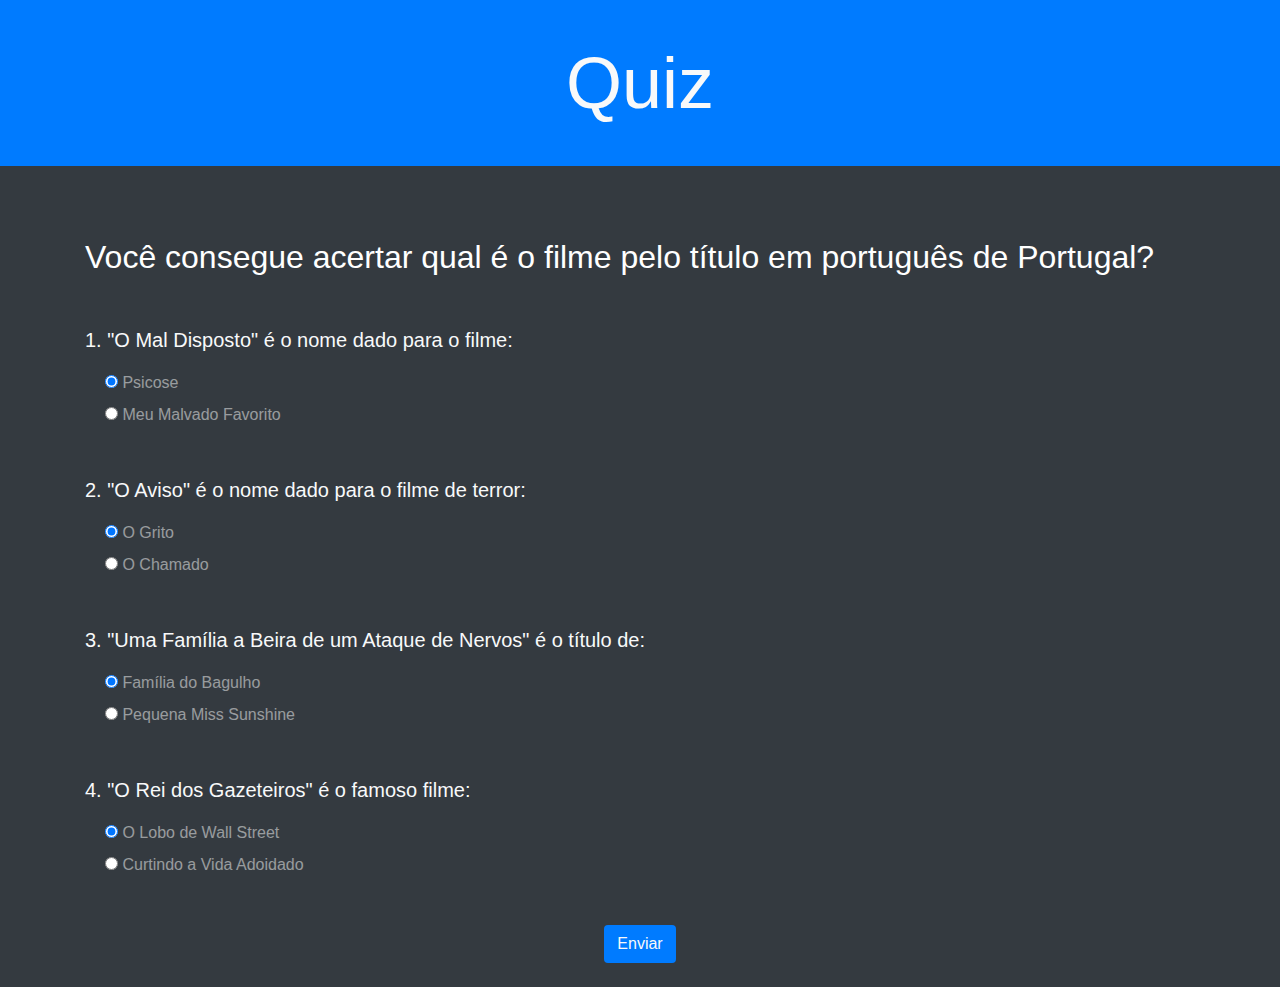
==== index.html @ 02e16c9f "Second commit" ====
<!DOCTYPE html>
<html lang="us">
<head>
  <meta charset="UTF-8">
  <meta name="viewport" content="width=device-width, initial-scale=1.0">
  <link rel="stylesheet" href="https://stackpath.bootstrapcdn.com/bootstrap/4.4.1/css/bootstrap.min.css" integrity="sha384-Vkoo8x4CGsO3+Hhxv8T/Q5PaXtkKtu6ug5TOeNV6gBiFeWPGFN9MuhOf23Q9Ifjh" crossorigin="anonymous">
  <title>Quiz | Você consegue acertar qual é o filme pelo título em português de Portugal?</title>
</head>
<body>
  <div class="intro py-3 bg-primary text-center">
    <div class="container">
      <h2 class="text-light display-3 my-4">Quiz</h2>
    </div>
  </div>

  <div class="quiz py-4 bg-dark">
    <div class="container">
      <h2 class="my-5 text-white">Você consegue acertar qual é o filme pelo título em português de Portugal?</h2>

      <form class="quiz-form text-light">
        <div class="my-5">
          <p class="lead font-weight-normal">1. "O Mal Disposto" é o nome dado para o filme:</p>
          <div class="form-check my-2 text-white-50">
            <label class="form-check-label">
              <input type="radio" name="inputQuestion1" value="A" checked>
              Psicose
            </label>
          </div>
          <div class="form-check my-2 text-white-50">
            <label class="form-check-label">
              <input type="radio" name="inputQuestion1" value="B">
              Meu Malvado Favorito
            </label>
          </div>
        </div>

        <div class="my-5">
          <p class="lead font-weight-normal">2. "O Aviso" é o nome dado para o filme de terror:</p>
          <div class="form-check my-2 text-white-50">
            <label class="form-check-label">
              <input type="radio" name="inputQuestion2" value="A" checked>
              O Grito
            </label>
          </div>
          <div class="form-check my-2 text-white-50">
            <label class="form-check-label">
              <input type="radio" name="inputQuestion2" value="B">
              O Chamado
            </label>
          </div>
        </div>

        <div class="my-5">
          <p class="lead font-weight-normal">3. "Uma Família a Beira de um Ataque de Nervos" é o título de:</p>
          <div class="form-check my-2 text-white-50">
            <label class="form-check-label">
              <input type="radio" name="inputQuestion3" value="A" checked>
              Família do Bagulho
            </label>
          </div>
          <div class="form-check my-2 text-white-50">
            <label class="form-check-label">
              <input type="radio" name="inputQuestion3" value="B">
              Pequena Miss Sunshine
            </label>
          </div>
        </div>

        <div class="my-5">
          <p class="lead font-weight-normal">4. "O Rei dos Gazeteiros" é o famoso filme:</p>
          <div class="form-check my-2 text-white-50">
            <label class="form-check-label">
              <input type="radio" name="inputQuestion4" value="A" checked>
              O Lobo de Wall Street
            </label>
          </div>
          <div class="form-check my-2 text-white-50">
            <label class="form-check-label">
              <input type="radio" name="inputQuestion4" value="B">
              Curtindo a Vida Adoidado
            </label>
          </div>
        </div>
        
        <div class="text-center">
          <button class="btn bg-primary text-light">Enviar</button>
        </div>
      </form>
    </div>
  </div>

  <script src="./app.js"></script>
</body>
</html>
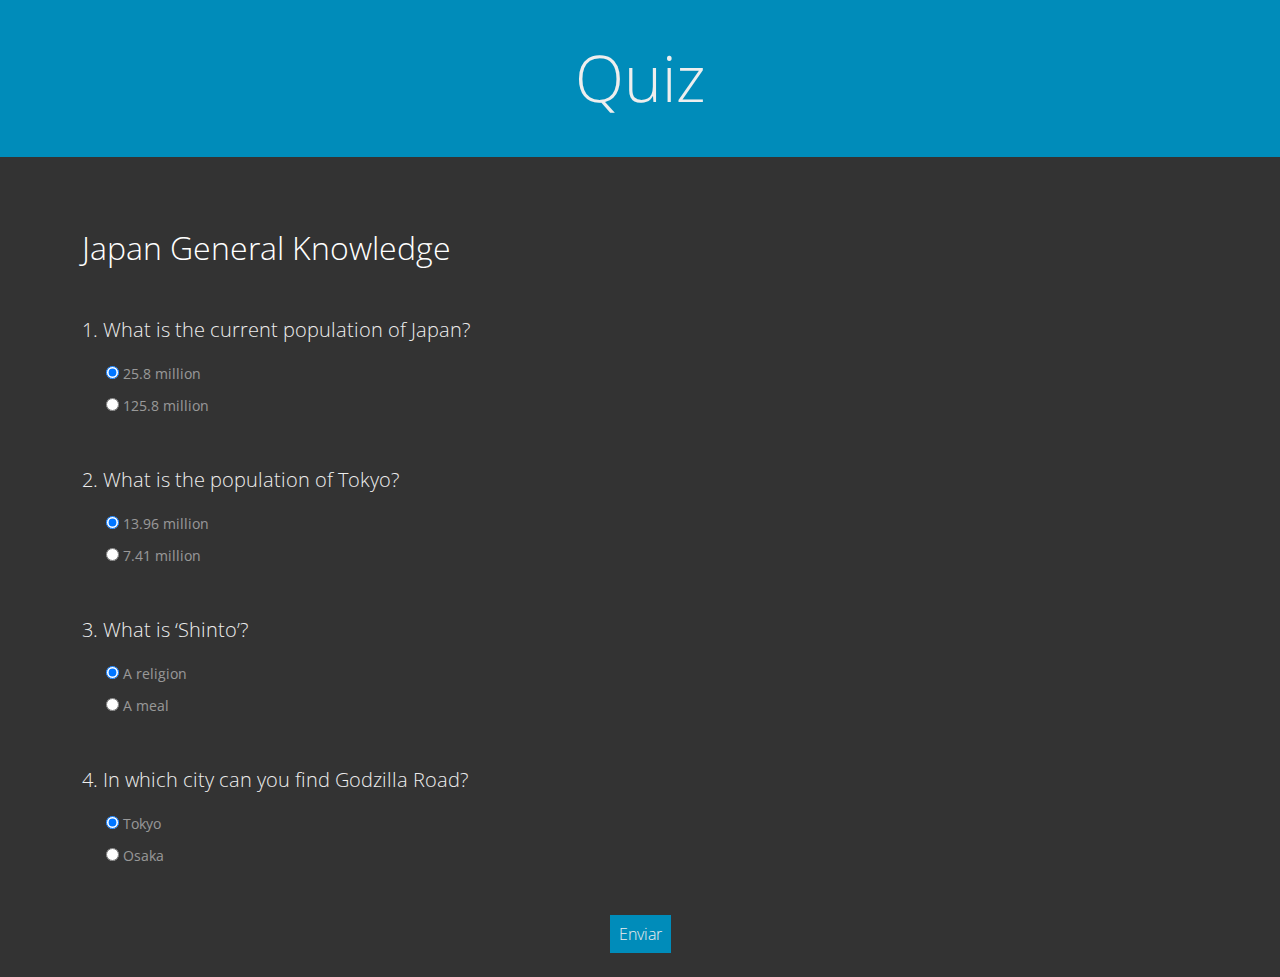
==== commit a86f377e: "New quiz" ====
--- a/index.html
+++ b/index.html
@@ -3,8 +3,8 @@
 <head>
   <meta charset="UTF-8">
   <meta name="viewport" content="width=device-width, initial-scale=1.0">
-  <link rel="stylesheet" href="https://stackpath.bootstrapcdn.com/bootstrap/4.4.1/css/bootstrap.min.css" integrity="sha384-Vkoo8x4CGsO3+Hhxv8T/Q5PaXtkKtu6ug5TOeNV6gBiFeWPGFN9MuhOf23Q9Ifjh" crossorigin="anonymous">
-  <title>Quiz | Você consegue acertar qual é o filme pelo título em português de Portugal?</title>
+  <link rel="stylesheet" href="./bootstrap.min.css">
+  <title>Quiz | Japan</title>
 </head>
 <body>
   <div class="intro py-3 bg-primary text-center">
@@ -15,69 +15,69 @@
 
   <div class="quiz py-4 bg-dark">
     <div class="container">
-      <h2 class="my-5 text-white">Você consegue acertar qual é o filme pelo título em português de Portugal?</h2>
+      <h2 class="my-5 text-white">Japan General Knowledge</h2>
 
       <form class="quiz-form text-light">
         <div class="my-5">
-          <p class="lead font-weight-normal">1. "O Mal Disposto" é o nome dado para o filme:</p>
+          <p class="lead font-weight-normal">1. What is the current population of Japan?</p>
           <div class="form-check my-2 text-white-50">
             <label class="form-check-label">
               <input type="radio" name="inputQuestion1" value="A" checked>
-              Psicose
+              25.8 million
             </label>
           </div>
           <div class="form-check my-2 text-white-50">
             <label class="form-check-label">
               <input type="radio" name="inputQuestion1" value="B">
-              Meu Malvado Favorito
+              125.8 million
             </label>
           </div>
         </div>
 
         <div class="my-5">
-          <p class="lead font-weight-normal">2. "O Aviso" é o nome dado para o filme de terror:</p>
+          <p class="lead font-weight-normal">2. What is the population of Tokyo?</p>
           <div class="form-check my-2 text-white-50">
             <label class="form-check-label">
               <input type="radio" name="inputQuestion2" value="A" checked>
-              O Grito
+              13.96 million
             </label>
           </div>
           <div class="form-check my-2 text-white-50">
             <label class="form-check-label">
               <input type="radio" name="inputQuestion2" value="B">
-              O Chamado
+              7.41 million
             </label>
           </div>
         </div>
 
         <div class="my-5">
-          <p class="lead font-weight-normal">3. "Uma Família a Beira de um Ataque de Nervos" é o título de:</p>
+          <p class="lead font-weight-normal">3. What is ‘Shinto’?</p>
           <div class="form-check my-2 text-white-50">
             <label class="form-check-label">
               <input type="radio" name="inputQuestion3" value="A" checked>
-              Família do Bagulho
+              A religion
             </label>
           </div>
           <div class="form-check my-2 text-white-50">
             <label class="form-check-label">
               <input type="radio" name="inputQuestion3" value="B">
-              Pequena Miss Sunshine
+              A meal
             </label>
           </div>
         </div>
 
         <div class="my-5">
-          <p class="lead font-weight-normal">4. "O Rei dos Gazeteiros" é o famoso filme:</p>
+          <p class="lead font-weight-normal">4. In which city can you find Godzilla Road?</p>
           <div class="form-check my-2 text-white-50">
             <label class="form-check-label">
               <input type="radio" name="inputQuestion4" value="A" checked>
-              O Lobo de Wall Street
+              Tokyo
             </label>
           </div>
           <div class="form-check my-2 text-white-50">
             <label class="form-check-label">
               <input type="radio" name="inputQuestion4" value="B">
-              Curtindo a Vida Adoidado
+              Osaka
             </label>
           </div>
         </div>
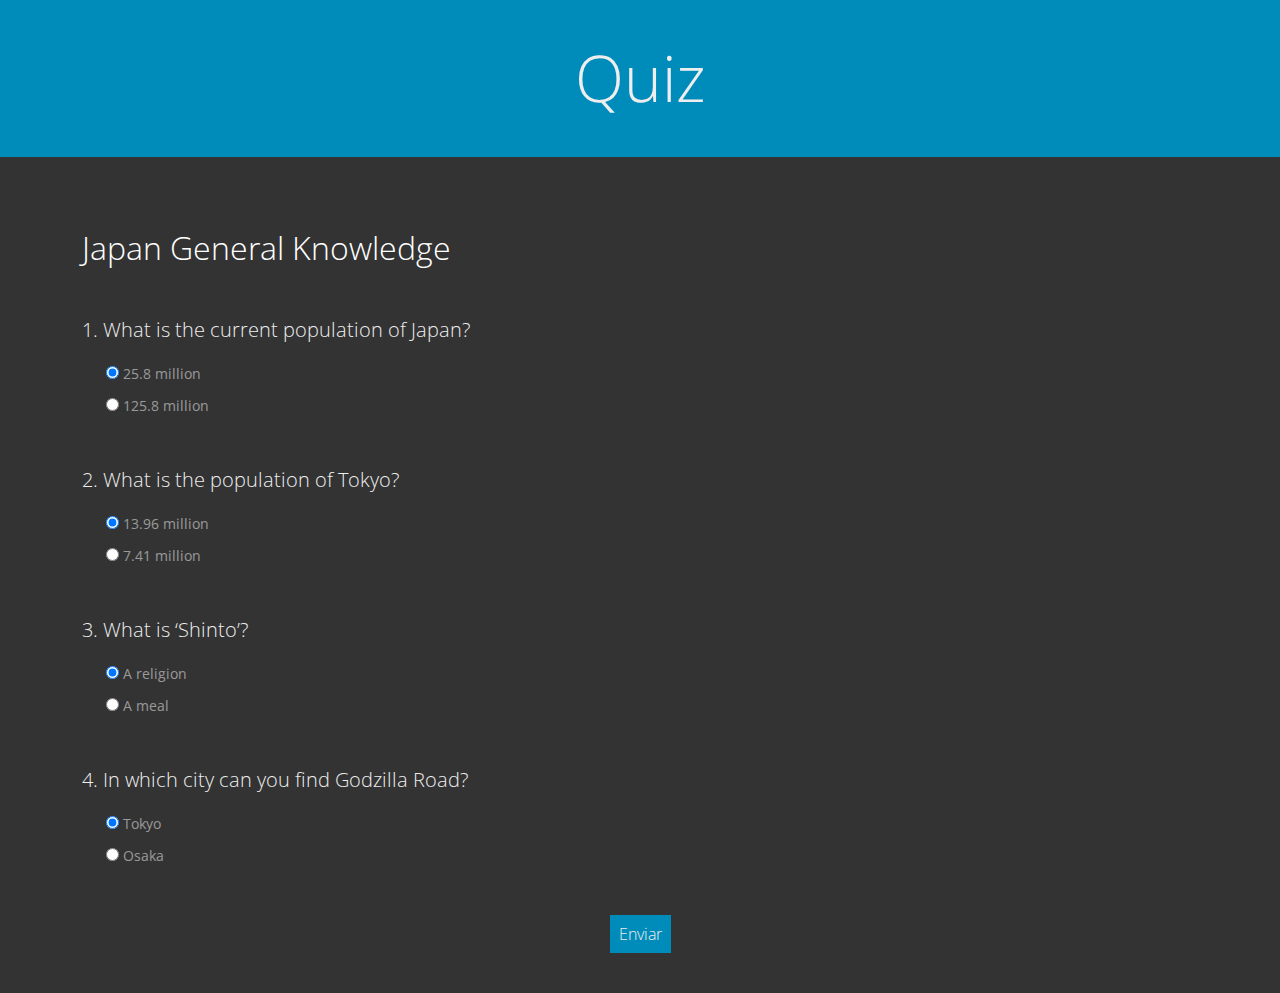
==== commit e70f8e8a: "New features [1]" ====
--- a/index.html
+++ b/index.html
@@ -10,6 +10,14 @@
   <div class="intro py-3 bg-primary text-center">
     <div class="container">
       <h2 class="text-light display-3 my-4">Quiz</h2>
+    </div>
+  </div>
+
+  <div class="result py-4 d-none bg-light text-center">
+    <div class="container lead">
+        <p>Você acertou <span class="text-primary display-4 p-3">0%</span>
+        do quiz
+        </p>
     </div>
   </div>
 
@@ -84,6 +92,7 @@
         
         <div class="text-center">
           <button class="btn bg-primary text-light">Enviar</button>
+          <p class="final-result"></p>
         </div>
       </form>
     </div>
